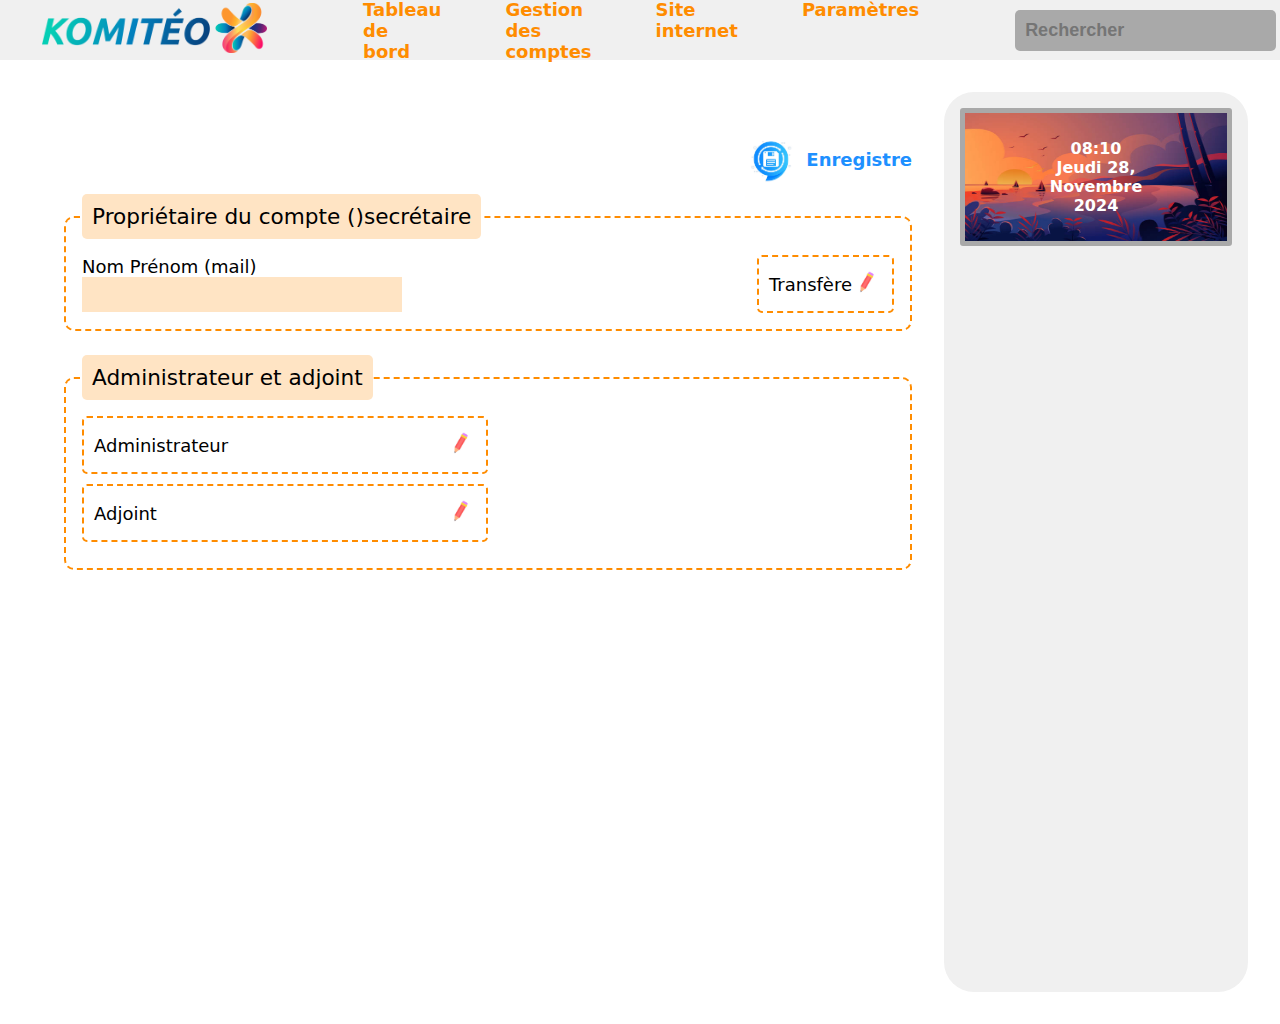
==== editForm.html @ 4be39b1a "intial commit" ====
<!DOCTYPE html>
<html lang="en">
<head>
    <meta charset="UTF-8">
    <meta name="viewport" content="width=device-width, initial-scale=1.0">
    <link rel="stylesheet" href="common.css">
    <link rel="stylesheet" href="editForm.css">
    <title>Edit</title>
</head>
<body>
    <nav class="navbar">
      <header class="logo">
        <img class="navbar-logo" src="/images/image4.png" alt="logo" />
      </header>

      <div>
        <ul class="links">
          <li>
            <a href="/">Tableau de bord</a>
          </li>
          <li>
            <a href="/form.html">Gestion des comptes</a>
          </li>
          <li>
            <a href="/editForm.html">Site internet</a>
          </li>
          <li>
            <a href="/parametres.html">Paramètres</a>
          </li>
        </ul>
      </div>

      <input type="text" name="search" id="" placeholder="Rechercher">
    </nav>

    <main class="container">
       
        <form class="form-container">
            <div class="register-button">
            <img src="/images/image18.jpg" alt="">
            <a href="/">Enregistre</a>
        </div>
            <fieldset>
                <legend>Propriétaire du compte ()secrétaire</legend>

               <div class="form-group">
                 <div class="input-group">
                    <label for="Nom">Nom Prénom (mail)</label>
                    <input class="input-name" type="text" name="" id="">
                </div>

                <div class="button-group">
                    Transfère
                    <a href="">
                        <img src="/images/image19.jpg" alt="">
                    </a>
                </div>
               </div>
            </fieldset>

            <fieldset class="second-fieldset">
                <legend>Administrateur et adjoint</legend>

                <div class="button-square">
                    <div  class="button-group">
                        Administrateur
                    <a href="">
                        <img src="/images/image19.jpg" alt="">
                    </a>
                    </div>
                    <div class="square"></div>
                </div>

                <div class="button-square">
                    <div class="button-group">
                        Adjoint
                    <a href="">
                        <img src="/images/image19.jpg" alt="">
                    </a>
                    </div>
                    <div class="square"></div>
                </div>
            </fieldset>
        </form>

         <aside class="sidebar">
            <div class="img-bg">
            <div class="img-container">
                <img src="/images/image3.jpg" alt="">

                <div class="text-container">
                <p>08:10</p>
                <p>Jeudi 28, Novembre 2024</p>
                
            </div>
            </div>
            
        </div>
            
        </aside>
    </main>

  <script src="script.js"></script> 
</body>
</html>
---- common.css ----
/* default styles */
* {
  margin: 0;
  padding: 0;
  box-sizing: border-box;
}

ul, ol {
  list-style: none;
  padding-left: 0;
}

a {
  text-decoration: none;
  color: inherit;
}

/* page styles*/
.container{
    display: grid;
    grid-template-columns: 3fr 1fr;
    height: 100%;
    margin: 2rem;
    
}

.navbar{
    display: flex;
    justify-content: space-between;
    background-color: #f0f0f0;
    align-items: center;
    font-family: system-ui, -apple-system, BlinkMacSystemFont, 'Segoe UI', Roboto, Oxygen, Ubuntu, Cantarell, 'Open Sans', 'Helvetica Neue', sans-serif;
    color: darkorange;
    font-weight: bold;
    font-size: large;
    height: 60px;
    padding: 10px;
}

.nav-item{
   padding: 1rem;  
}


.nav-item.active{
    background-color: bisque;
}

.navbar-logo{
    max-height: 50px;
    width: auto;
    margin-left: 2rem;
}

.links{
    padding: 0 4rem;
    display: flex;
    row-gap: 8rem;
    column-gap: 4rem;
    margin: 0 2rem;
}

.navbar input{
    padding: 10px;
    border-radius: 5px;
    border: none;
    font-weight: bold;
    font-size: large;
    background-color: darkgray;
    margin-right: 2rem;
}

.sidebar{ 
    display: flex;
    flex-direction: column;  
    background-color: #f0f0f0;
    border-radius: 30px;
    padding: 1rem;
    font-family: system-ui, -apple-system, BlinkMacSystemFont, 'Segoe UI', Roboto, Oxygen, Ubuntu, Cantarell, 'Open Sans', 'Helvetica Neue', sans-serif;
}

.img-container{
    background-color: darkgray;
    padding: 5px;
    border-radius: 3px;
    position: relative;
    display: flex;
    justify-content: center;
    align-items: center;
}

.img-container img{
    height: 8em;
    width: 100%;
}

.text-container{
    position: absolute;
    top: 50%;
    left: 50%;
    transform: translate(-50%, -50%);
    text-align: center;
    color: white;
    font-weight: bold;
}
---- editForm.css ----
.form-container{
    padding: 2rem;
    height: 100vh;
    display: flex;
    flex-direction: column;
    font-family: system-ui, -apple-system, BlinkMacSystemFont, 'Segoe UI', Roboto, Oxygen, Ubuntu, Cantarell, 'Open Sans', 'Helvetica Neue', sans-serif;
    font-size: large;
}


.register-button{
    align-self: flex-end;
    display: flex;
    align-items: center;
}

.register-button img{
    width: 70px;
    height: 70px;
}

.register-button a{
    color:dodgerblue;
    font-weight: 600;
    font-size: large;
}

fieldset{
    border: 2px dashed darkorange;
    padding: 1rem;
    border-radius: 10px;
    margin-bottom: 1.5rem;
}

legend{
    background-color: bisque;
    padding: 10px;
    border-radius: 5px;
    font-size: larger;
}

.form-group{
    display: flex;
    justify-content: space-between;
    align-items: center;
}

.input-group{
    display: flex;
    flex-direction: column; 
}

.input-name{
    background-color: bisque;
    border: none;
    padding: 10px;
    width: 20rem;
}

.button-group{
    display: flex;
    justify-content: space-between;
    align-items: center;
    padding: 10px;
    border: 2px dashed darkorange;
    border-radius: 5px;
}

.button-group img{
    width: 30px;
    height: 30px;
    
}

.second-fieldset{
    display: flex;
    flex-direction: column;

}

.second-fieldset > div{
    width: 50%;
    margin-bottom: 10px;
}
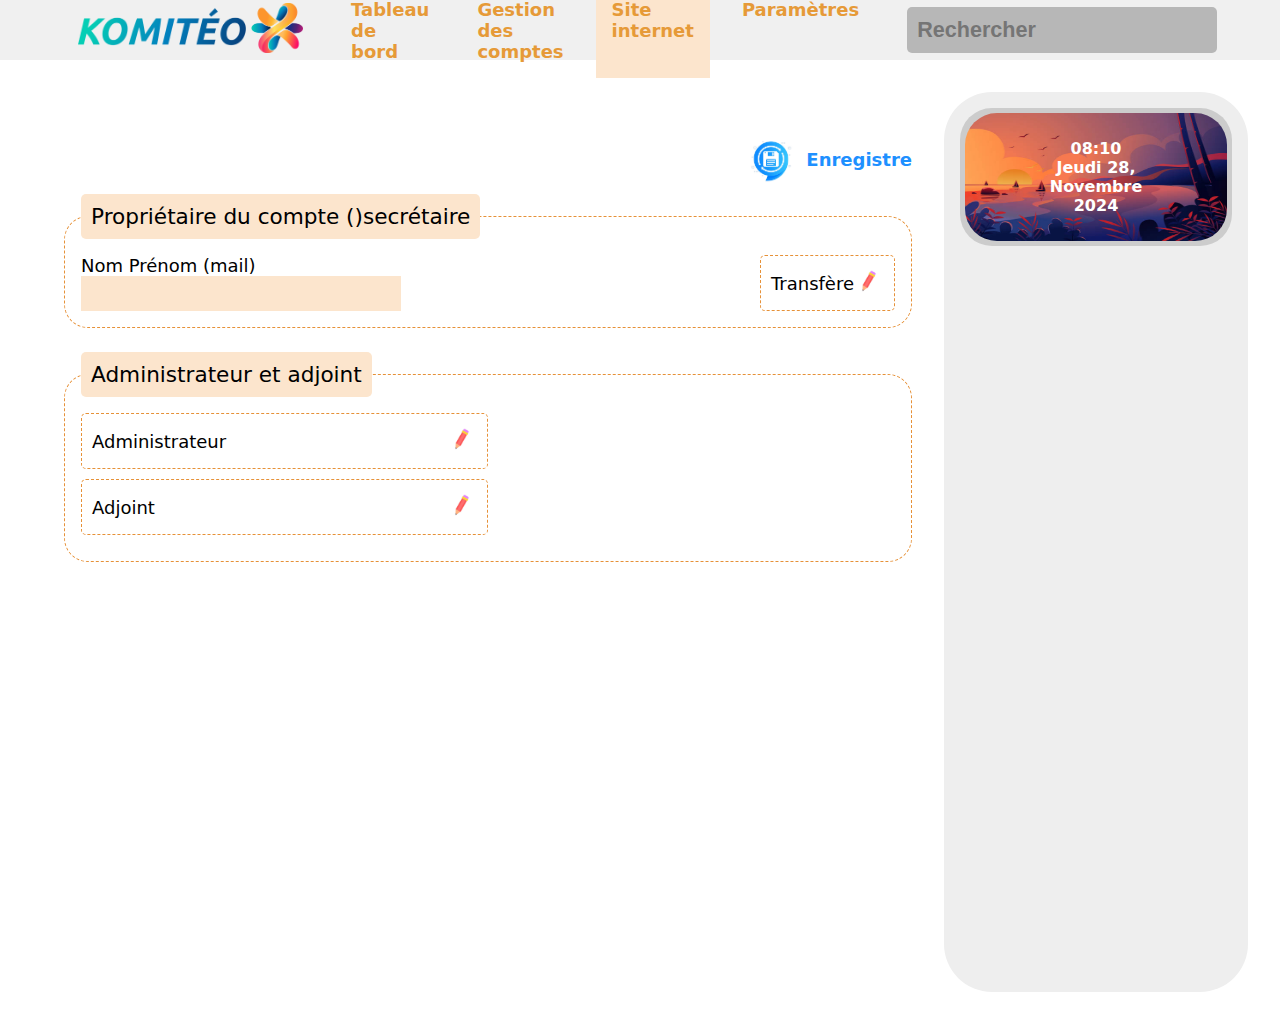
==== commit 62c5d6f0: "chore: adjusted navbar, font on main screen and sidebar" ====
--- a/editForm.html
+++ b/editForm.html
@@ -15,16 +15,16 @@
 
       <div>
         <ul class="links">
-          <li>
+          <li class="nav-item">
             <a href="/">Tableau de bord</a>
           </li>
-          <li>
+          <li class="nav-item">
             <a href="/form.html">Gestion des comptes</a>
           </li>
-          <li>
+          <li class="nav-item">
             <a href="/editForm.html">Site internet</a>
           </li>
-          <li>
+          <li class="nav-item">
             <a href="/parametres.html">Paramètres</a>
           </li>
         </ul>
--- a/common.css
+++ b/common.css
@@ -16,34 +16,26 @@
 }
 
 /* page styles*/
-.container{
-    display: grid;
-    grid-template-columns: 3fr 1fr;
-    height: 100%;
-    margin: 2rem;
-    
-}
-
 .navbar{
     display: flex;
     justify-content: space-between;
     background-color: #f0f0f0;
     align-items: center;
     font-family: system-ui, -apple-system, BlinkMacSystemFont, 'Segoe UI', Roboto, Oxygen, Ubuntu, Cantarell, 'Open Sans', 'Helvetica Neue', sans-serif;
-    color: darkorange;
+    color: rgb(230, 154, 56);
     font-weight: bold;
     font-size: large;
     height: 60px;
-    padding: 10px;
+    padding: 0 46px;
 }
 
 .nav-item{
-   padding: 1rem;  
+   padding:1rem; 
+   
 }
 
-
 .nav-item.active{
-    background-color: bisque;
+    background-color: rgb(252, 229, 205);
 }
 
 .navbar-logo{
@@ -53,11 +45,12 @@
 }
 
 .links{
-    padding: 0 4rem;
+    
     display: flex;
-    row-gap: 8rem;
-    column-gap: 4rem;
+    
+    height: 100%;
     margin: 0 2rem;
+    gap: 1rem;    
 }
 
 .navbar input{
@@ -65,24 +58,24 @@
     border-radius: 5px;
     border: none;
     font-weight: bold;
-    font-size: large;
-    background-color: darkgray;
-    margin-right: 2rem;
+    font-size: larger;
+    background-color: rgb(183, 183, 183);
+    margin-right: 4rem;
 }
 
 .sidebar{ 
     display: flex;
     flex-direction: column;  
-    background-color: #f0f0f0;
-    border-radius: 30px;
+    background-color: rgb(238, 238, 238);
+    border-radius: 3rem;
     padding: 1rem;
     font-family: system-ui, -apple-system, BlinkMacSystemFont, 'Segoe UI', Roboto, Oxygen, Ubuntu, Cantarell, 'Open Sans', 'Helvetica Neue', sans-serif;
 }
 
 .img-container{
-    background-color: darkgray;
+    background-color: rgb(204, 204, 204);
     padding: 5px;
-    border-radius: 3px;
+    border-radius: 2rem;
     position: relative;
     display: flex;
     justify-content: center;
@@ -92,6 +85,7 @@
 .img-container img{
     height: 8em;
     width: 100%;
+    border-radius: 2rem;
 }
 
 .text-container{
--- a/editForm.css
+++ b/editForm.css
@@ -1,3 +1,11 @@
+.container{
+    display: grid;
+    grid-template-columns: 3fr 1fr;
+    height: 100%;
+    margin: 2rem;
+    
+}
+
 .form-container{
     padding: 2rem;
     height: 100vh;
@@ -26,14 +34,14 @@
 }
 
 fieldset{
-    border: 2px dashed darkorange;
+    border: 1px dashed rgb(230, 145, 56);
     padding: 1rem;
-    border-radius: 10px;
+    border-radius: 1.5rem;
     margin-bottom: 1.5rem;
 }
 
 legend{
-    background-color: bisque;
+    background-color: rgb(252, 229, 205);
     padding: 10px;
     border-radius: 5px;
     font-size: larger;
@@ -51,7 +59,7 @@
 }
 
 .input-name{
-    background-color: bisque;
+    background-color: rgb(252, 229, 205);
     border: none;
     padding: 10px;
     width: 20rem;
@@ -62,7 +70,7 @@
     justify-content: space-between;
     align-items: center;
     padding: 10px;
-    border: 2px dashed darkorange;
+    border: 1px dashed rgb(230, 145, 56);
     border-radius: 5px;
 }
 
